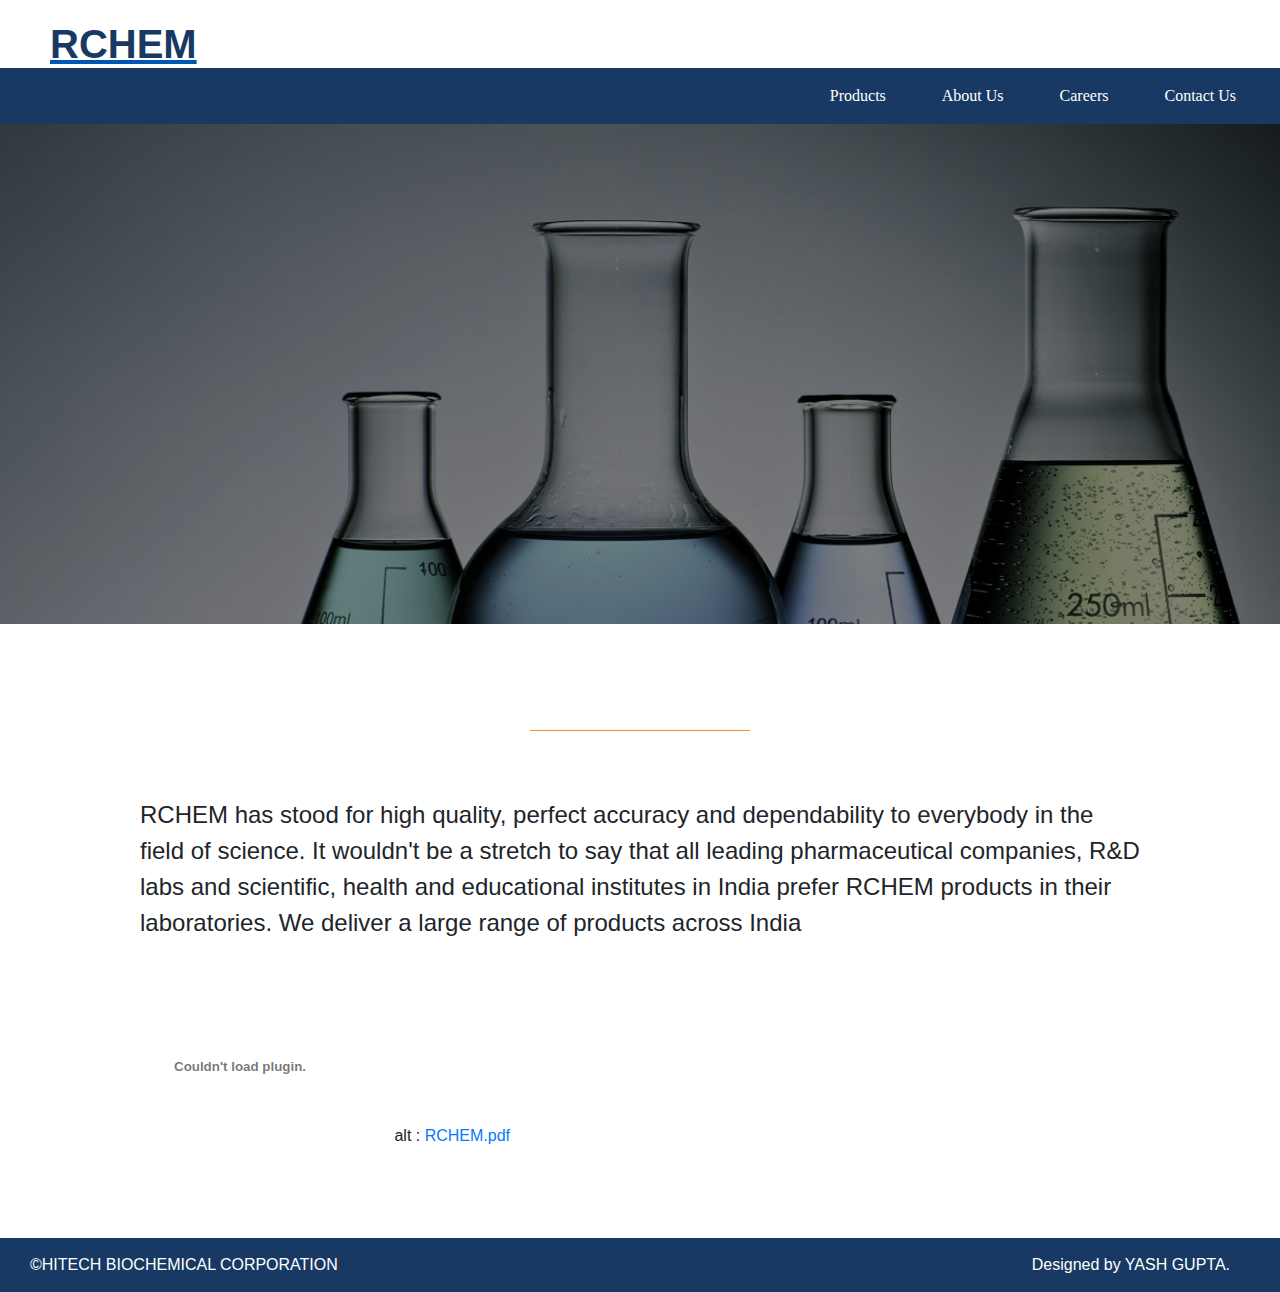
==== products.html @ 2835d763 "initial commit" ====
<!DOCTYPE html>
<html lang="en" dir="ltr">
  <head>
    <meta charset="utf-8">
    <title>RCHEM</title>
    <link rel="stylesheet" href="https://stackpath.bootstrapcdn.com/bootstrap/4.4.1/css/bootstrap.min.css" integrity="sha384-Vkoo8x4CGsO3+Hhxv8T/Q5PaXtkKtu6ug5TOeNV6gBiFeWPGFN9MuhOf23Q9Ifjh" crossorigin="anonymous">
    <link rel="stylesheet" href="styles.css">
  </head>
  <body>
    <header>
        <div class="" style=""  id="header-name">
          <a href="./index.html"><h1 class="text-primary" style="">RCHEM</h1></a>
        </div>
        <nav class="navbar navbar-expand-lg navbar-dark bg-primary">
          <a class="navbar-brand" href="." id="header-nav">RCHEM</a>
          <button class="navbar-toggler" type="button" data-toggle="collapse" data-target="#navbarTogglerDemo01" aria-controls="navbarTogglerDemo01" aria-expanded="false" aria-label="Toggle navigation">
            <span class="navbar-toggler-icon" id="icon"></span>
          </button>

          <div class="collapse navbar-collapse" id="navbarTogglerDemo01">
            <ul class="navbar-nav ml-auto">

              <li class="nav-item active">
                <a class="nav-link" href="./products.html">Products</a>
              </li>
              <li class="nav-item active">
                  <a class="nav-link" href="./index.html#about">About Us</a>
              </li>
              <li class="nav-item active">
                  <a class="nav-link" href="./index.html#careers">Careers</a>
              </li>
              <li class="nav-item active">
                  <a class="nav-link" href="./index.html#contact">Contact Us</a>
              </li>
            </ul>
          </div>
        </nav>

      </header>

      <div class="photo-div" style="background-image: url(./src/products.jpg)">
        <div class="overlay">
        </div>
      </div>

      <div class="container box" id="about" style="height:auto;">
          <!-- <h1 class=" text-primary heading">ABOUT US</h1> -->
          <hr class="underLine">
          <p class="content">RCHEM has stood for high quality, perfect accuracy and
            dependability to everybody in the field of science. It wouldn't be a stretch
             to say that all leading pharmaceutical companies, R&D labs and scientific,
             health and educational institutes in India prefer RCHEM products in their
             laboratories. We deliver a large range of products across India </p>
             <object data="./src/RCHEM.pdf#view=FitH" type="application/pdf">
               <embed src="./src/RCHEM.pdf#view=FitH" type="application/pdf" />
               alt : <a href="./src/RCHEM.pdf">RCHEM.pdf</a>
             </object>
        </div>

      <!-- <div class="container box" style="">
          <object data="./src/RCHEM.pdf#view=FitH" type="application/pdf">
            <embed src="./src/RCHEM.pdf#view=FitH" type="application/pdf" />
            alt : <a href="./src/RCHEM.pdf">RCHEM.pdf</a>
          </object>
      </div> -->
      <!-- <div class="container box" style="">
          <object data="./src/RCHEM.pdf#view=FitH" type="application/pdf">
            <embed src="./src/RCHEM.pdf#view=FitH" type="application/pdf" />
            alt : <a href="./src/RCHEM.pdf">RCHEM.pdf</a>
          </object>
      </div> -->

      <footer>
        <div style="">©HITECH BIOCHEMICAL CORPORATION</div>
        <div style="text-align:right">Designed by YASH GUPTA.</div>
      </footer>
  </body>
</html>
---- styles.css ----
@media only screen and (max-width: 990px) {
  #header-name {
    display: none;
  }
}
@media only screen and (min-width: 991px) {
  #header-nav {
    display: none;
  }
}



body {
  /* background-color: #d1d1d1; */
}

header{
  font-weight: 100;
}

footer {
  padding: 15px 30px;
  background-color: #183964;
  color: white;
}
footer div {
  display: inline-block;
  width: 49%;
}

p {
  padding: 5px;
  margin: 0;
}
input, textarea, select {
  background-color: #f5f5f5;
  border: 0;
  border-bottom: solid 1px;
  width: 40%;
  height: 45px;
  margin-right: 12px;
  margin-bottom: 10px;
}

input:hover,textarea:hover {
  border: solid 1px black;
}

input[name=Subject] {
  width: 83%;
}

input[type=submit] {
  background-color: black;
  color: white;
  width: 83%;
  height: 45px;
  margin-top: 10px;
}

input[type=submit]:hover {
  opacity: 0.6;
}

textarea {
  height: 100px;
  width: 83%;
  resize: none;
}

.box {
  height: 600px;
  margin-left: 0;
  margin-right: 0;
  max-width: 100%;
  width: 100%;
  padding: 90px;
}


.overlay {
  background-color: rgba(0, 0, 0, 0.5);
  top: 0;
  left: 0;
  width: 100%;
  height: 100%;
  position: relative;
  z-index: 1;
}

.butn {
  border: solid 1px black;
  border-radius: 0;
  color: black;
  font-size: 1rem;
  position: relative;
  top:50%;
  /* width: 10%;
  margin: 0 45%; */
  /* padding: 1rem 20px; */

}

.butn:hover {
  background-color: black;
  color: white;
  text-decoration: none;
}

.innerContainer {
  background-color: #f5f5f5;
  width: 100%;
  height: 100%;
}

.con-box {
  position: relative;
  top: 0;
  display: inline-block;
  width: 49%;
  height: 100%;
  text-align: center;
  padding: 50px;
}

#main-heading {
  position: relative;
  font-size: 4.5rem;
  text-align: center;
  margin: 0 15%;
  padding-bottom: 80px;
}
.bg-black {
  background-color: black;
}
.text-black {
  color: black;
}
.bg-primary {
  background-color: #183964 !important;
}
.text-primary {
  color: #183964 !important;
}
#header-name h1 {
  padding-left:50px;
  padding-top: 20px;
  margin:0;
  font-weight: bold;
}
.content {
  font-size: 1.5rem;
  padding: 50px;
}
.heading {
  text-align: center;
}
.underLine {
  width: 20%;
  color: #f59123;
  border-color: #f59123;
}
.photo-div {
  margin: 0;
background-size: 100%;
-webkit-background-size: cover;
-moz-background-size: cover;
-o-background-size: cover;
background-size: cover;
background-position: center;
background-repeat: no-repeat;
background-attachment: fixed;
width:100%;
height:500px;
display:block;
}

.overlay {
  background-color: rgba(0, 0, 0, 0.5);
  top: 0;
  left: 0;
  width: 100%;
  height: 100%;
  position: relative;
  z-index: 1;
}
#careers input, #careers select {
  width: 83%;
}
#careers ul {
  text-align: left;
  padding-left: 20%;
}

input[type=file] {
  border: 0;
  margin: 0;
  height: auto;
}
form p {
  margin-left: 8%;
}
object {
  width: 100%;
  height: 1700px;
}
.navbar li {
  text-align: center;
  padding: 0 20px;
  font-family: 'Merriweather', serif;
}
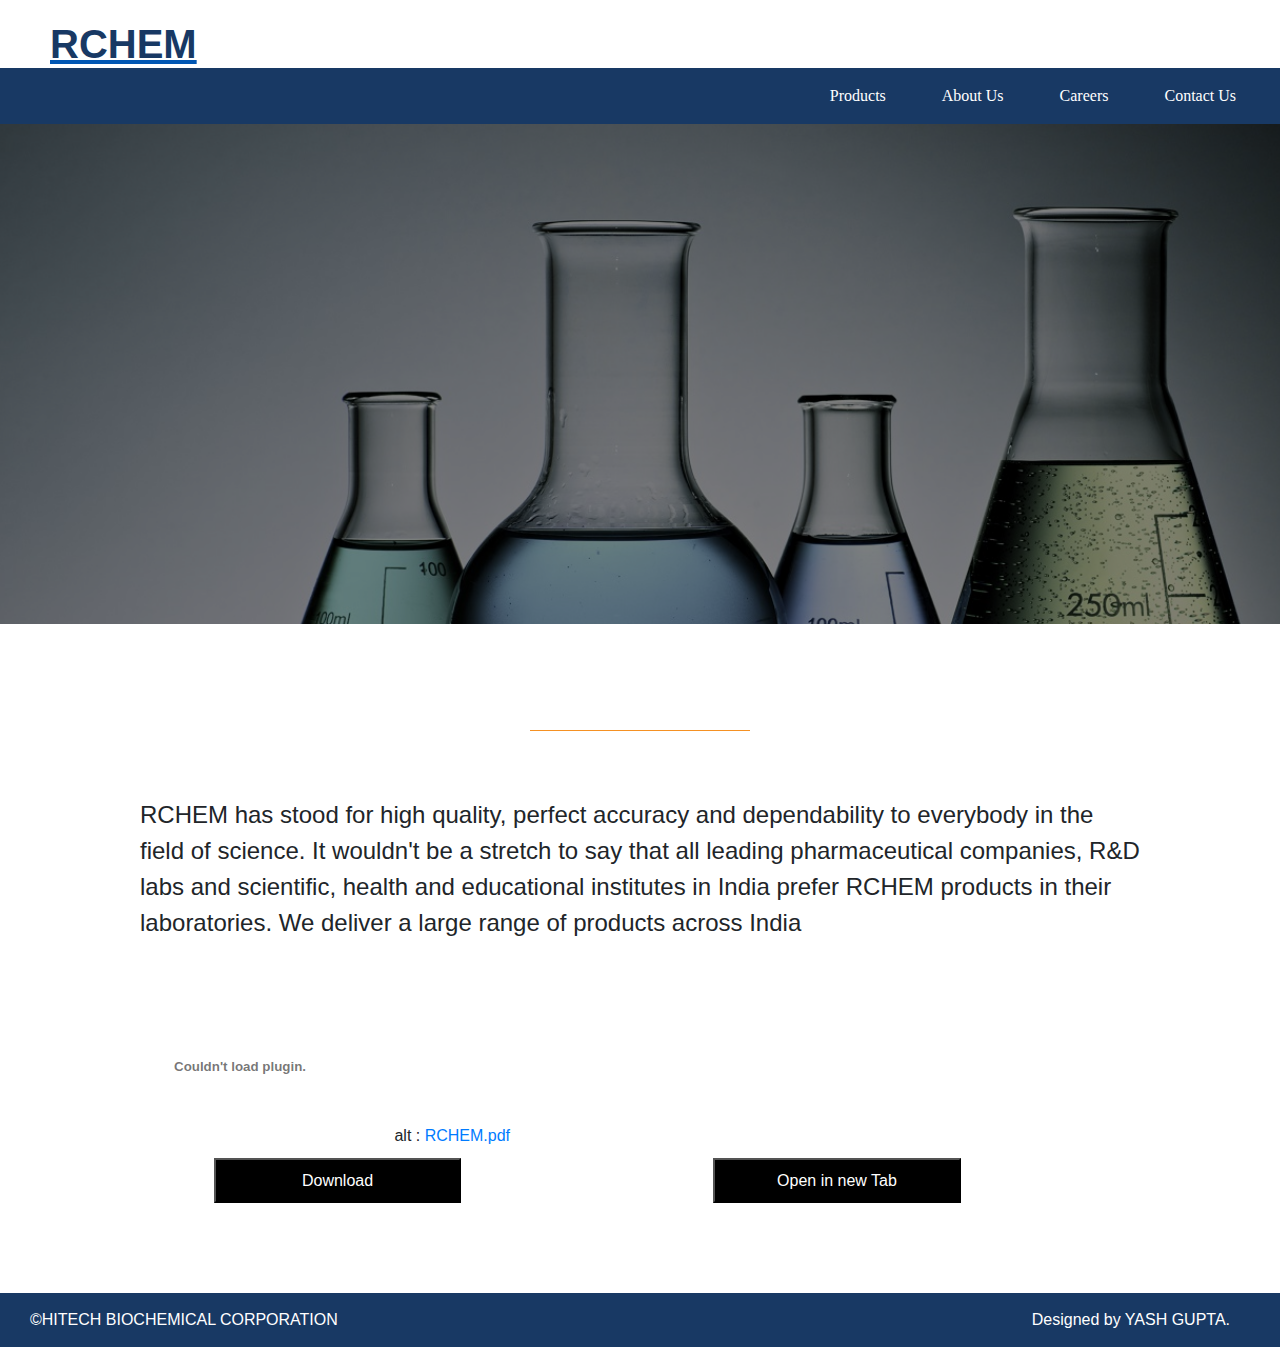
==== commit e5eb8cc2: "add butn" ====
--- a/products.html
+++ b/products.html
@@ -43,7 +43,7 @@
         </div>
       </div>
 
-      <div class="container box" id="about" style="height:auto;">
+      <div class="container box" id="products" style="height:auto;">
           <!-- <h1 class=" text-primary heading">ABOUT US</h1> -->
           <hr class="underLine">
           <p class="content">RCHEM has stood for high quality, perfect accuracy and
@@ -55,21 +55,22 @@
                <embed src="./src/RCHEM.pdf#view=FitH" type="application/pdf" />
                alt : <a href="./src/RCHEM.pdf">RCHEM.pdf</a>
              </object>
+             <div class="">
+                <div class="product-button">
+                  <a download href="./src/RCHEM.pdf">
+                    <button type="button" name="button">Download</button>
+                  </a>
+                </div>
+                <div class="product-button">
+                 <a href="./src/RCHEM.pdf" target="_blank">
+                   <button type="button" name="button">Open in new Tab</button>
+                 </a>
+               </div>
+             </div>
+
         </div>
 
-      <!-- <div class="container box" style="">
-          <object data="./src/RCHEM.pdf#view=FitH" type="application/pdf">
-            <embed src="./src/RCHEM.pdf#view=FitH" type="application/pdf" />
-            alt : <a href="./src/RCHEM.pdf">RCHEM.pdf</a>
-          </object>
-      </div> -->
-      <!-- <div class="container box" style="">
-          <object data="./src/RCHEM.pdf#view=FitH" type="application/pdf">
-            <embed src="./src/RCHEM.pdf#view=FitH" type="application/pdf" />
-            alt : <a href="./src/RCHEM.pdf">RCHEM.pdf</a>
-          </object>
-      </div> -->
-
+  
       <footer>
         <div style="">©HITECH BIOCHEMICAL CORPORATION</div>
         <div style="text-align:right">Designed by YASH GUPTA.</div>
--- a/styles.css
+++ b/styles.css
@@ -210,3 +210,20 @@
   padding: 0 20px;
   font-family: 'Merriweather', serif;
 }
+.product-button {
+  display: inline-block;
+  width: 45%;
+  align-items: center;
+}
+#products button {
+  background-color: black;
+  color: white;
+  width: 50%;
+  height: 45px;
+  margin-top: 10px;
+  margin-left: 25%;
+}
+
+#products button:hover {
+  opacity: 0.6;
+}
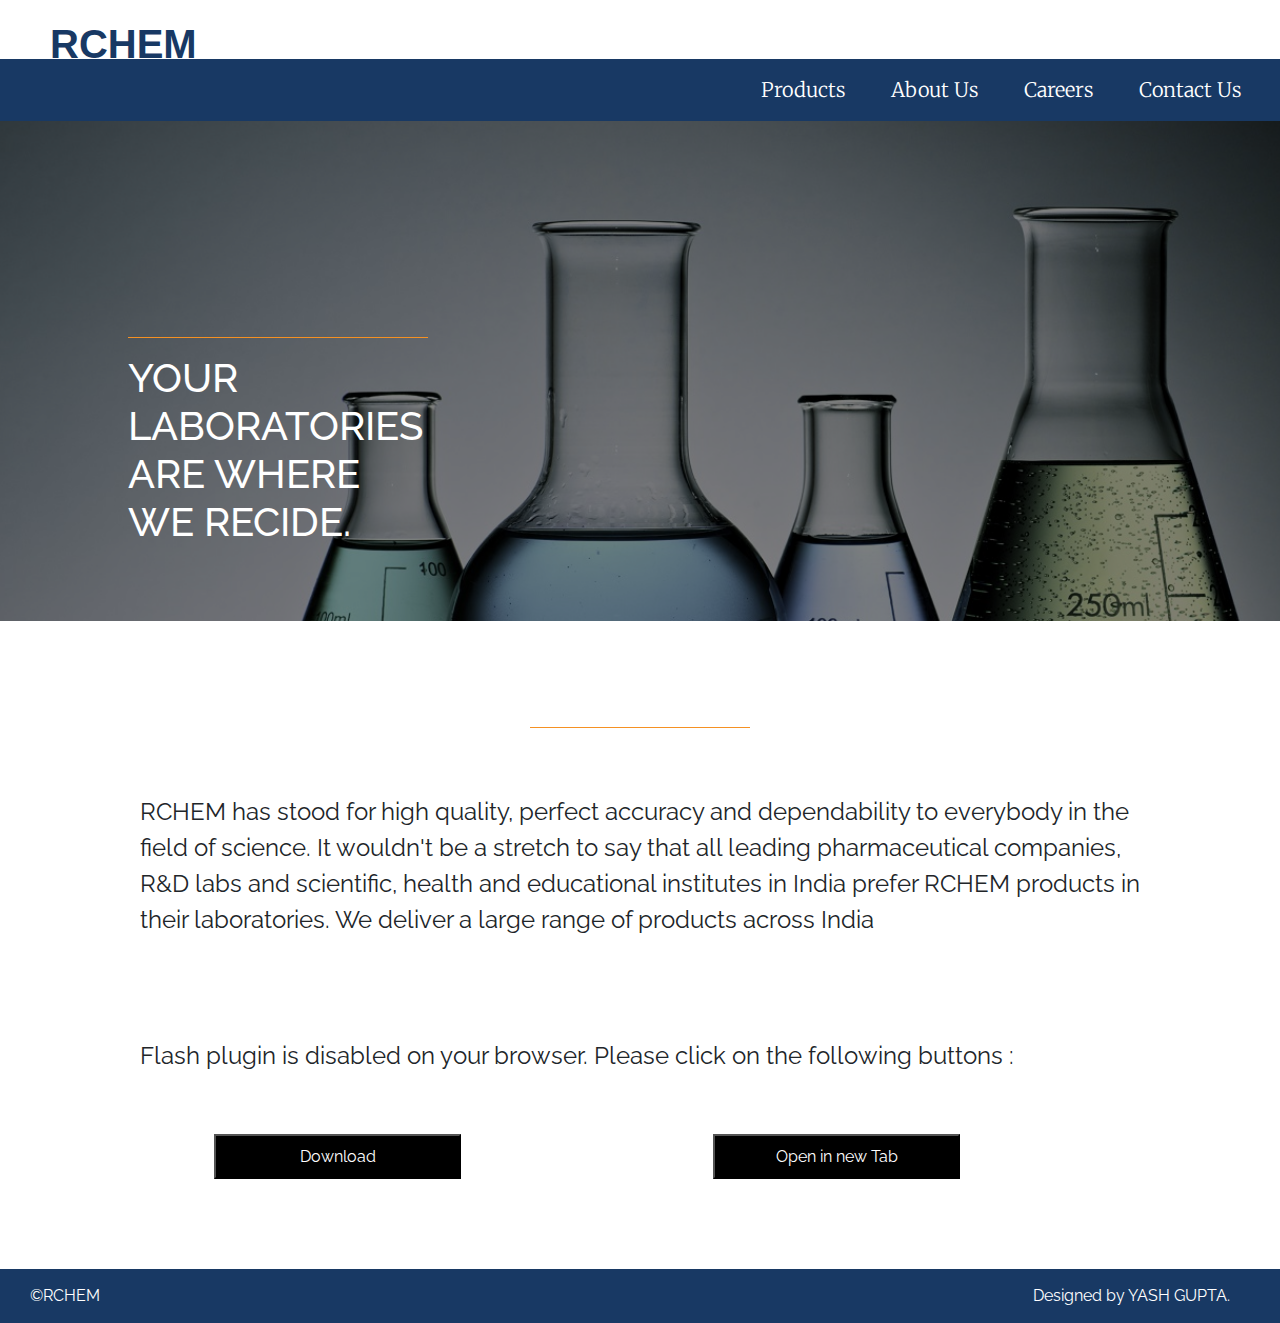
==== commit 999526d6: "mobile friendly" ====
--- a/products.html
+++ b/products.html
@@ -5,6 +5,8 @@
     <title>RCHEM</title>
     <link rel="stylesheet" href="https://stackpath.bootstrapcdn.com/bootstrap/4.4.1/css/bootstrap.min.css" integrity="sha384-Vkoo8x4CGsO3+Hhxv8T/Q5PaXtkKtu6ug5TOeNV6gBiFeWPGFN9MuhOf23Q9Ifjh" crossorigin="anonymous">
     <link rel="stylesheet" href="styles.css">
+    <link href="https://fonts.googleapis.com/css2?family=Raleway:ital,wght@0,300;1,500&display=swap" rel="stylesheet">
+    <link href="https://fonts.googleapis.com/css2?family=Merriweather&display=swap" rel="stylesheet">
   </head>
   <body>
     <header>
@@ -40,6 +42,11 @@
 
       <div class="photo-div" style="background-image: url(./src/products.jpg)">
         <div class="overlay">
+          <div class="new-head">
+            <hr class="underLine">
+            <h1 class="">YOUR LABORATORIES ARE WHERE WE RECIDE.</h1>
+          </div>
+
         </div>
       </div>
 
@@ -52,8 +59,8 @@
              health and educational institutes in India prefer RCHEM products in their
              laboratories. We deliver a large range of products across India </p>
              <object data="./src/RCHEM.pdf#view=FitH" type="application/pdf">
-               <embed src="./src/RCHEM.pdf#view=FitH" type="application/pdf" />
-               alt : <a href="./src/RCHEM.pdf">RCHEM.pdf</a>
+               <!-- <embed src="./src/RCHEM.pdf#view=FitH" type="application/pdf" /> -->
+              <p class="content">Flash plugin is disabled on your browser. Please click on the following buttons :</p> 
              </object>
              <div class="">
                 <div class="product-button">
@@ -70,10 +77,13 @@
 
         </div>
 
-  
+
       <footer>
-        <div style="">©HITECH BIOCHEMICAL CORPORATION</div>
+        <div style="">©RCHEM</div>
         <div style="text-align:right">Designed by YASH GUPTA.</div>
       </footer>
+      <script src="https://code.jquery.com/jquery-3.4.1.slim.min.js" integrity="sha384-J6qa4849blE2+poT4WnyKhv5vZF5SrPo0iEjwBvKU7imGFAV0wwj1yYfoRSJoZ+n" crossorigin="anonymous"></script>
+      <script src="https://stackpath.bootstrapcdn.com/bootstrap/4.4.1/js/bootstrap.min.js" integrity="sha384-wfSDF2E50Y2D1uUdj0O3uMBJnjuUD4Ih7YwaYd1iqfktj0Uod8GCExl3Og8ifwB6" crossorigin="anonymous"></script>
+
   </body>
 </html>
--- a/styles.css
+++ b/styles.css
@@ -2,19 +2,40 @@
   #header-name {
     display: none;
   }
+  #header-nav {
+    font-size: 250%;
+    padding-left: 20px;
+  }
+  #icon {
+    height: 50px;
+    width: 50px;
+  }
+  .navbar li {
+    font-size: 26px;
+  }
+  #main-heading {
+    font-size: 3.5rem;
+  }
 }
 @media only screen and (min-width: 991px) {
   #header-nav {
     display: none;
   }
+  .navbar li {
+    text-align: center;
+    font-size: 20px;
+  }
+  #main-heading {
+    font-size: 4.5rem;
+  }
+
 }
 
 
 
 body {
-  /* background-color: #d1d1d1; */
-}
-
+  font-family: 'Raleway', sans-serif;
+}
 header{
   font-weight: 100;
 }
@@ -126,7 +147,6 @@
 
 #main-heading {
   position: relative;
-  font-size: 4.5rem;
   text-align: center;
   margin: 0 15%;
   padding-bottom: 80px;
@@ -148,6 +168,8 @@
   padding-top: 20px;
   margin:0;
   font-weight: bold;
+  height: 59px;
+  font-family: sans-serif;
 }
 .content {
   font-size: 1.5rem;
@@ -155,7 +177,8 @@
 }
 .heading {
   text-align: center;
-}
+  font-family: 'Verlag-Bold';
+  }
 .underLine {
   width: 20%;
   color: #f59123;
@@ -206,8 +229,7 @@
   height: 1700px;
 }
 .navbar li {
-  text-align: center;
-  padding: 0 20px;
+  padding: 0 15px;
   font-family: 'Merriweather', serif;
 }
 .product-button {
@@ -227,3 +249,13 @@
 #products button:hover {
   opacity: 0.6;
 }
+.new-head {
+  position: relative;
+color: white;
+padding-top: 200px;
+margin-left: 10%;
+width: 300px;
+}
+.new-head .underLine {
+  width: 100%;
+}
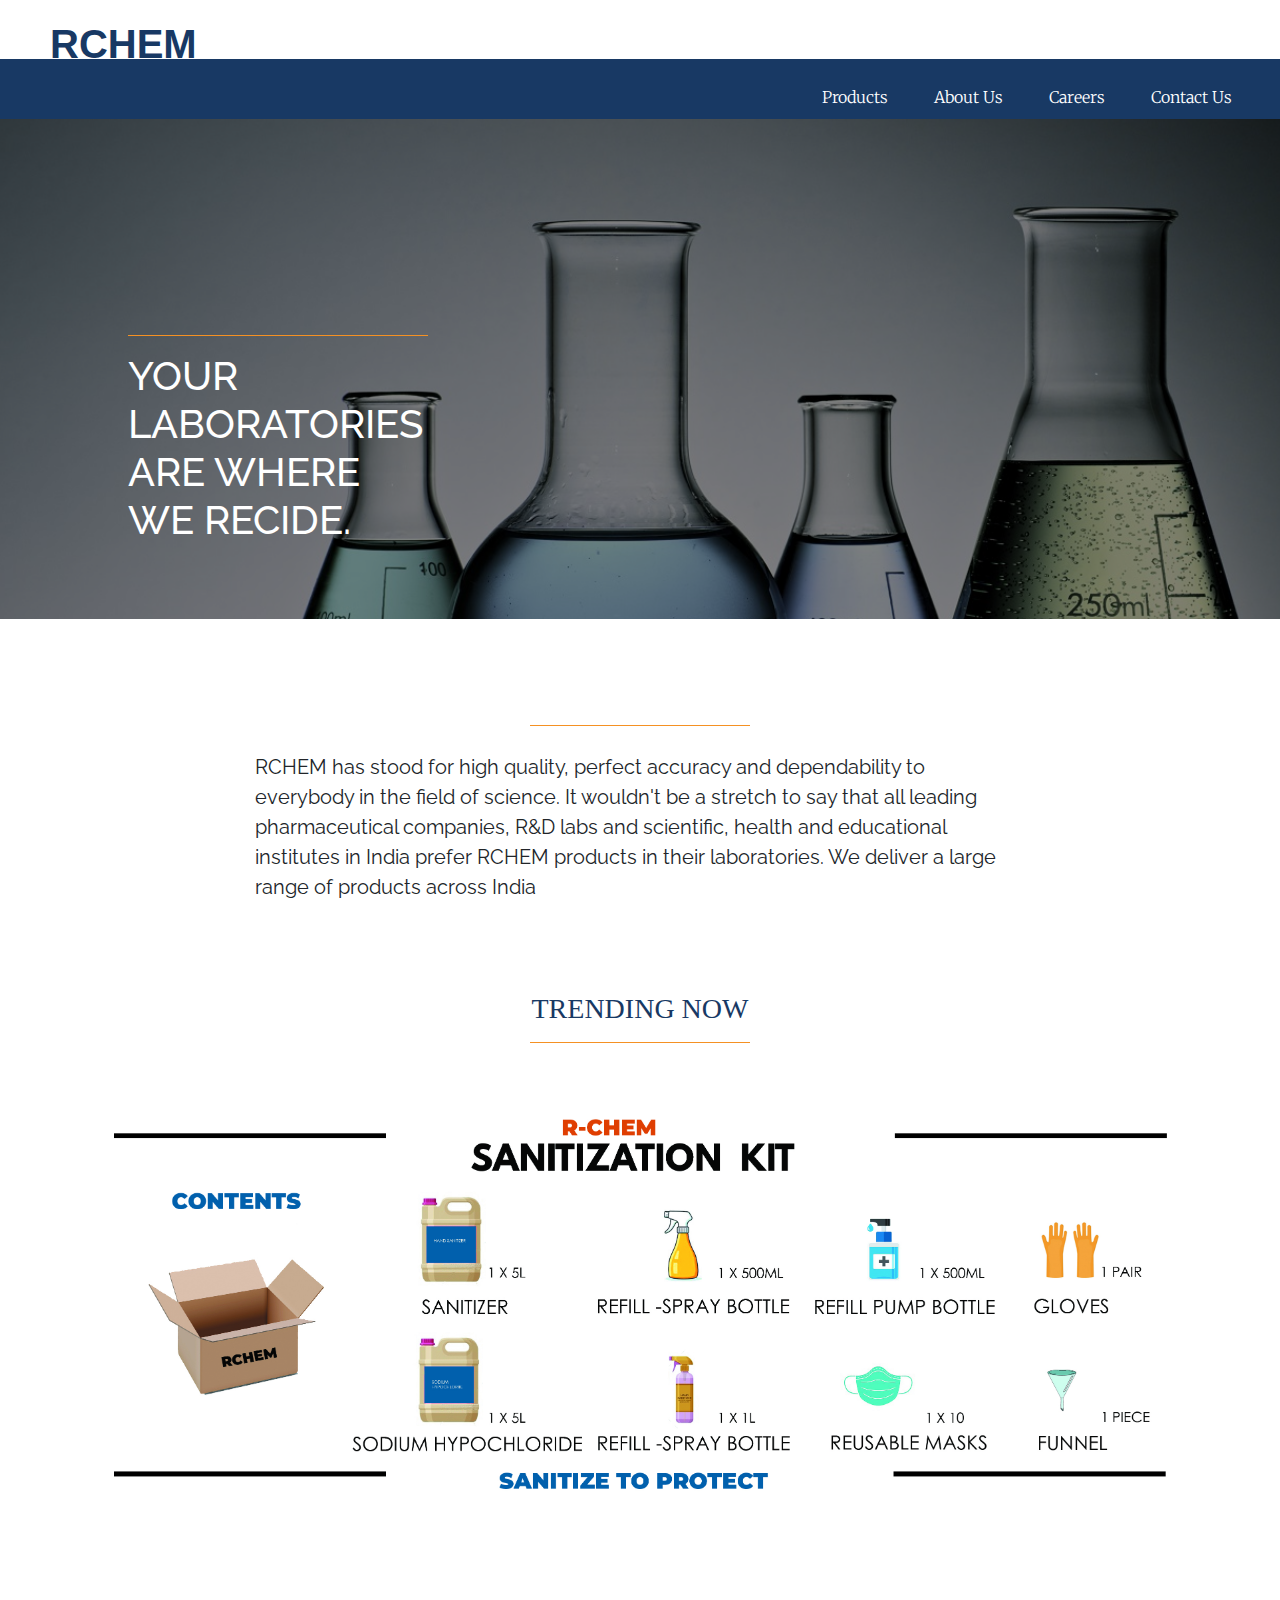
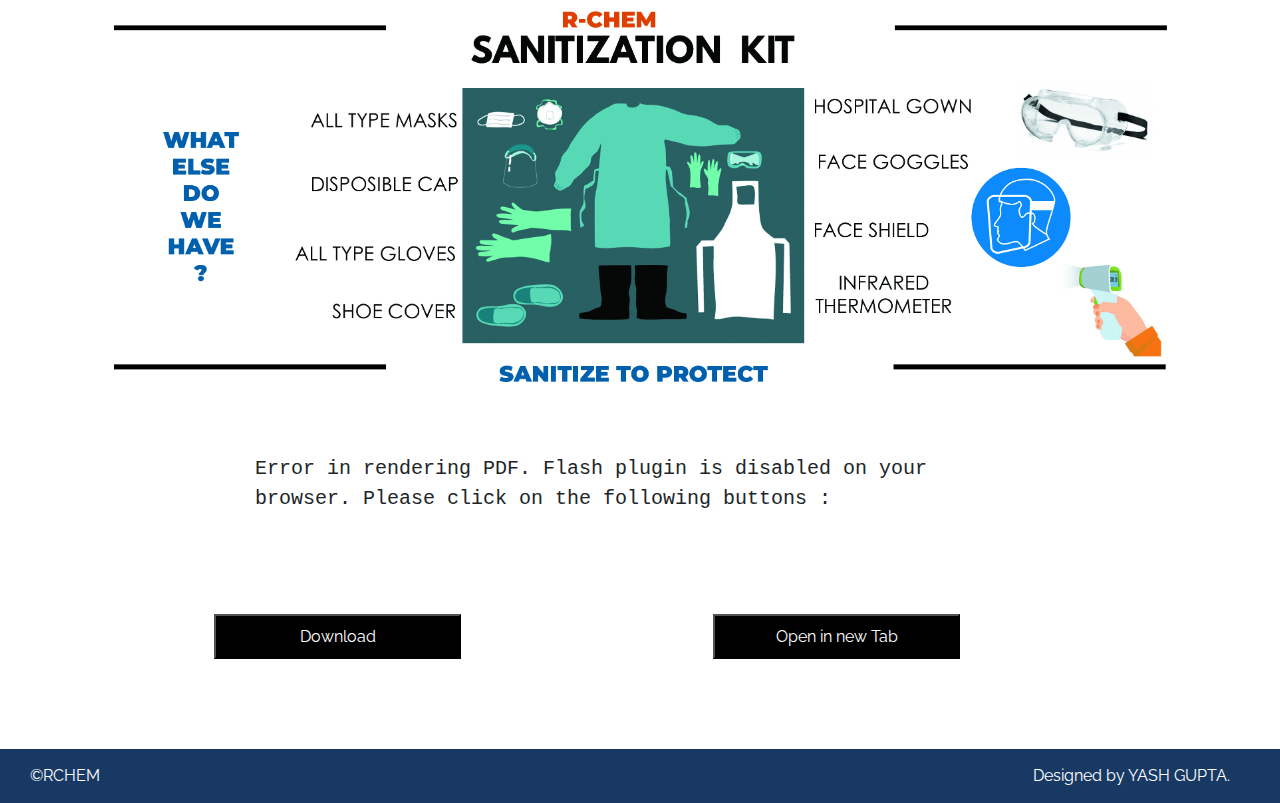
==== commit bae13a72: "Add files via upload" ====
--- a/products.html
+++ b/products.html
@@ -1,89 +1,92 @@
-<!DOCTYPE html>
-<html lang="en" dir="ltr">
-  <head>
-    <meta charset="utf-8">
-    <title>RCHEM</title>
-    <link rel="stylesheet" href="https://stackpath.bootstrapcdn.com/bootstrap/4.4.1/css/bootstrap.min.css" integrity="sha384-Vkoo8x4CGsO3+Hhxv8T/Q5PaXtkKtu6ug5TOeNV6gBiFeWPGFN9MuhOf23Q9Ifjh" crossorigin="anonymous">
-    <link rel="stylesheet" href="styles.css">
-    <link href="https://fonts.googleapis.com/css2?family=Raleway:ital,wght@0,300;1,500&display=swap" rel="stylesheet">
-    <link href="https://fonts.googleapis.com/css2?family=Merriweather&display=swap" rel="stylesheet">
-  </head>
-  <body>
-    <header>
-        <div class="" style=""  id="header-name">
-          <a href="./index.html"><h1 class="text-primary" style="">RCHEM</h1></a>
-        </div>
-        <nav class="navbar navbar-expand-lg navbar-dark bg-primary">
-          <a class="navbar-brand" href="." id="header-nav">RCHEM</a>
-          <button class="navbar-toggler" type="button" data-toggle="collapse" data-target="#navbarTogglerDemo01" aria-controls="navbarTogglerDemo01" aria-expanded="false" aria-label="Toggle navigation">
-            <span class="navbar-toggler-icon" id="icon"></span>
-          </button>
-
-          <div class="collapse navbar-collapse" id="navbarTogglerDemo01">
-            <ul class="navbar-nav ml-auto">
-
-              <li class="nav-item active">
-                <a class="nav-link" href="./products.html">Products</a>
-              </li>
-              <li class="nav-item active">
-                  <a class="nav-link" href="./index.html#about">About Us</a>
-              </li>
-              <li class="nav-item active">
-                  <a class="nav-link" href="./index.html#careers">Careers</a>
-              </li>
-              <li class="nav-item active">
-                  <a class="nav-link" href="./index.html#contact">Contact Us</a>
-              </li>
-            </ul>
-          </div>
-        </nav>
-
-      </header>
-
-      <div class="photo-div" style="background-image: url(./src/products.jpg)">
-        <div class="overlay">
-          <div class="new-head">
-            <hr class="underLine">
-            <h1 class="">YOUR LABORATORIES ARE WHERE WE RECIDE.</h1>
-          </div>
-
-        </div>
-      </div>
-
-      <div class="container box" id="products" style="height:auto;">
-          <!-- <h1 class=" text-primary heading">ABOUT US</h1> -->
-          <hr class="underLine">
-          <p class="content">RCHEM has stood for high quality, perfect accuracy and
-            dependability to everybody in the field of science. It wouldn't be a stretch
-             to say that all leading pharmaceutical companies, R&D labs and scientific,
-             health and educational institutes in India prefer RCHEM products in their
-             laboratories. We deliver a large range of products across India </p>
-             <object data="./src/RCHEM.pdf#view=FitH" type="application/pdf">
-               <!-- <embed src="./src/RCHEM.pdf#view=FitH" type="application/pdf" /> -->
-              <p class="content">Flash plugin is disabled on your browser. Please click on the following buttons :</p> 
-             </object>
-             <div class="">
-                <div class="product-button">
-                  <a download href="./src/RCHEM.pdf">
-                    <button type="button" name="button">Download</button>
-                  </a>
-                </div>
-                <div class="product-button">
-                 <a href="./src/RCHEM.pdf" target="_blank">
-                   <button type="button" name="button">Open in new Tab</button>
-                 </a>
-               </div>
-             </div>
-
-        </div>
-
-
-      <footer>
-        <div style="">©RCHEM</div>
-        <div style="text-align:right">Designed by YASH GUPTA.</div>
-      </footer>
-      <script src="https://code.jquery.com/jquery-3.4.1.slim.min.js" integrity="sha384-J6qa4849blE2+poT4WnyKhv5vZF5SrPo0iEjwBvKU7imGFAV0wwj1yYfoRSJoZ+n" crossorigin="anonymous"></script>
-      <script src="https://stackpath.bootstrapcdn.com/bootstrap/4.4.1/js/bootstrap.min.js" integrity="sha384-wfSDF2E50Y2D1uUdj0O3uMBJnjuUD4Ih7YwaYd1iqfktj0Uod8GCExl3Og8ifwB6" crossorigin="anonymous"></script>
-
-  </body>
-</html>
+<!DOCTYPE html>
+<html lang="en" dir="ltr">
+  <head>
+    <meta charset="utf-8">
+    <title>RCHEM</title>
+    <link rel="stylesheet" href="https://stackpath.bootstrapcdn.com/bootstrap/4.4.1/css/bootstrap.min.css" integrity="sha384-Vkoo8x4CGsO3+Hhxv8T/Q5PaXtkKtu6ug5TOeNV6gBiFeWPGFN9MuhOf23Q9Ifjh" crossorigin="anonymous">
+    <link rel="stylesheet" href="styles.css">
+    <link href="https://fonts.googleapis.com/css2?family=Raleway:ital,wght@0,300;1,500&display=swap" rel="stylesheet">
+    <link href="https://fonts.googleapis.com/css2?family=Merriweather&display=swap" rel="stylesheet">
+    <link rel="icon" href="favicon.ico" type="image/x-icon">
+    <link rel="shortcut icon" href="favicon.ico" type="image/x-icon">
+  </head>
+  <body>
+    <header>
+        <div class="" style=""  id="header-name">
+          <a href="./index.html"><h1 class="text-primary" style="">RCHEM</h1></a>
+        </div>
+        <nav class="navbar navbar-expand-lg navbar-dark bg-primary">
+          <a class="navbar-brand" href="." id="header-nav">RCHEM</a>
+          <button class="navbar-toggler" type="button" data-toggle="collapse" data-target="#navbarTogglerDemo01" aria-controls="navbarTogglerDemo01" aria-expanded="false" aria-label="Toggle navigation">
+            <span class="navbar-toggler-icon" id="icon"></span>
+          </button>
+          <div class="collapse navbar-collapse" id="navbarTogglerDemo01">
+            <ul class="navbar-nav ml-auto">
+              <li class="nav-item active">
+                <a class="nav-link" href="./products.html">Products</a>
+              </li>
+              <li class="nav-item active">
+                  <a class="nav-link" href="./index.html#about">About Us</a>
+              </li>
+              <li class="nav-item active">
+                  <a class="nav-link" href="./index.html#careers">Careers</a>
+              </li>
+              <li class="nav-item active">
+                  <a class="nav-link" href="./index.html#contact">Contact Us</a>
+              </li>
+            </ul>
+          </div>
+        </nav>
+      </header>
+
+      <div class="photo-div" style="background-image: url(./src/products.jpg)">
+        <div class="overlay">
+          <div class="new-head">
+            <hr class="underLine">
+            <h1 class="">YOUR LABORATORIES ARE WHERE WE RECIDE.</h1>
+          </div>
+        </div>
+      </div>
+
+
+
+      <div class="container box" id="products" style="height:auto;">
+          <hr class="underLine">
+          <p class="content">RCHEM has stood for high quality, perfect accuracy and
+            dependability to everybody in the field of science. It wouldn't be a stretch
+             to say that all leading pharmaceutical companies, R&D labs and scientific,
+             health and educational institutes in India prefer RCHEM products in their
+             laboratories. We deliver a large range of products across India </p>
+             <h3 class="heading text-primary" >TRENDING  NOW</h3>
+             <hr class="underLine">
+             <div>
+               <img class="image" src="./src/sanitizer.jpg" alt="Sanitization Kit">
+             </div>
+             <div>
+               <img class="image" src="./src/sanitizer2.jpg" alt="Sanitization Kit">
+             </div>
+             <object data="./src/RCHEM.pdf#view=FitH" type="application/pdf">
+              <p class="content" style="font-family:monospace;">Error in rendering PDF. Flash plugin is disabled on your browser. Please click on the following buttons :</p>
+             </object>
+             <div class="">
+                <div class="product-button">
+                  <a download href="./src/RCHEM.pdf">
+                    <button type="button" name="button">Download</button>
+                  </a>
+                </div>
+                <div class="product-button">
+                 <a href="./src/RCHEM.pdf" target="_blank">
+                   <button type="button" name="button">Open in new Tab</button>
+                 </a>
+               </div>
+             </div>
+        </div>
+      <footer>
+        <div style="">©RCHEM</div>
+        <div style="text-align:right">Designed by YASH GUPTA.</div>
+      </footer>
+      <script src="https://code.jquery.com/jquery-3.4.1.slim.min.js" integrity="sha384-J6qa4849blE2+poT4WnyKhv5vZF5SrPo0iEjwBvKU7imGFAV0wwj1yYfoRSJoZ+n" crossorigin="anonymous"></script>
+      <script src="https://stackpath.bootstrapcdn.com/bootstrap/4.4.1/js/bootstrap.min.js" integrity="sha384-wfSDF2E50Y2D1uUdj0O3uMBJnjuUD4Ih7YwaYd1iqfktj0Uod8GCExl3Og8ifwB6" crossorigin="anonymous"></script>
+
+  </body>
+</html>
--- a/styles.css
+++ b/styles.css
@@ -1,261 +1,252 @@
-@media only screen and (max-width: 990px) {
-  #header-name {
-    display: none;
-  }
-  #header-nav {
-    font-size: 250%;
-    padding-left: 20px;
-  }
-  #icon {
-    height: 50px;
-    width: 50px;
-  }
-  .navbar li {
-    font-size: 26px;
-  }
-  #main-heading {
-    font-size: 3.5rem;
-  }
-}
-@media only screen and (min-width: 991px) {
-  #header-nav {
-    display: none;
-  }
-  .navbar li {
-    text-align: center;
-    font-size: 20px;
-  }
-  #main-heading {
-    font-size: 4.5rem;
-  }
-
-}
-
-
-
-body {
-  font-family: 'Raleway', sans-serif;
-}
-header{
-  font-weight: 100;
-}
-
-footer {
-  padding: 15px 30px;
-  background-color: #183964;
-  color: white;
-}
-footer div {
-  display: inline-block;
-  width: 49%;
-}
-
-p {
-  padding: 5px;
-  margin: 0;
-}
-input, textarea, select {
-  background-color: #f5f5f5;
-  border: 0;
-  border-bottom: solid 1px;
-  width: 40%;
-  height: 45px;
-  margin-right: 12px;
-  margin-bottom: 10px;
-}
-
-input:hover,textarea:hover {
-  border: solid 1px black;
-}
-
-input[name=Subject] {
-  width: 83%;
-}
-
-input[type=submit] {
-  background-color: black;
-  color: white;
-  width: 83%;
-  height: 45px;
-  margin-top: 10px;
-}
-
-input[type=submit]:hover {
-  opacity: 0.6;
-}
-
-textarea {
-  height: 100px;
-  width: 83%;
-  resize: none;
-}
-
-.box {
-  height: 600px;
-  margin-left: 0;
-  margin-right: 0;
-  max-width: 100%;
-  width: 100%;
-  padding: 90px;
-}
-
-
-.overlay {
-  background-color: rgba(0, 0, 0, 0.5);
-  top: 0;
-  left: 0;
-  width: 100%;
-  height: 100%;
-  position: relative;
-  z-index: 1;
-}
-
-.butn {
-  border: solid 1px black;
-  border-radius: 0;
-  color: black;
-  font-size: 1rem;
-  position: relative;
-  top:50%;
-  /* width: 10%;
-  margin: 0 45%; */
-  /* padding: 1rem 20px; */
-
-}
-
-.butn:hover {
-  background-color: black;
-  color: white;
-  text-decoration: none;
-}
-
-.innerContainer {
-  background-color: #f5f5f5;
-  width: 100%;
-  height: 100%;
-}
-
-.con-box {
-  position: relative;
-  top: 0;
-  display: inline-block;
-  width: 49%;
-  height: 100%;
-  text-align: center;
-  padding: 50px;
-}
-
-#main-heading {
-  position: relative;
-  text-align: center;
-  margin: 0 15%;
-  padding-bottom: 80px;
-}
-.bg-black {
-  background-color: black;
-}
-.text-black {
-  color: black;
-}
-.bg-primary {
-  background-color: #183964 !important;
-}
-.text-primary {
-  color: #183964 !important;
-}
-#header-name h1 {
-  padding-left:50px;
-  padding-top: 20px;
-  margin:0;
-  font-weight: bold;
-  height: 59px;
-  font-family: sans-serif;
-}
-.content {
-  font-size: 1.5rem;
-  padding: 50px;
-}
-.heading {
-  text-align: center;
-  font-family: 'Verlag-Bold';
-  }
-.underLine {
-  width: 20%;
-  color: #f59123;
-  border-color: #f59123;
-}
-.photo-div {
-  margin: 0;
-background-size: 100%;
--webkit-background-size: cover;
--moz-background-size: cover;
--o-background-size: cover;
-background-size: cover;
-background-position: center;
-background-repeat: no-repeat;
-background-attachment: fixed;
-width:100%;
-height:500px;
-display:block;
-}
-
-.overlay {
-  background-color: rgba(0, 0, 0, 0.5);
-  top: 0;
-  left: 0;
-  width: 100%;
-  height: 100%;
-  position: relative;
-  z-index: 1;
-}
-#careers input, #careers select {
-  width: 83%;
-}
-#careers ul {
-  text-align: left;
-  padding-left: 20%;
-}
-
-input[type=file] {
-  border: 0;
-  margin: 0;
-  height: auto;
-}
-form p {
-  margin-left: 8%;
-}
-object {
-  width: 100%;
-  height: 1700px;
-}
-.navbar li {
-  padding: 0 15px;
-  font-family: 'Merriweather', serif;
-}
-.product-button {
-  display: inline-block;
-  width: 45%;
-  align-items: center;
-}
-#products button {
-  background-color: black;
-  color: white;
-  width: 50%;
-  height: 45px;
-  margin-top: 10px;
-  margin-left: 25%;
-}
-
-#products button:hover {
-  opacity: 0.6;
-}
-.new-head {
-  position: relative;
-color: white;
-padding-top: 200px;
-margin-left: 10%;
-width: 300px;
-}
-.new-head .underLine {
-  width: 100%;
-}
+@media only screen and (max-width: 990px) {
+  #header-name {
+    display: none;
+  }
+  #header-nav {
+    font-size: 250%;
+    padding-left: 20px;
+  }
+  #icon {
+    height: 50px;
+    width: 50px;
+  }
+  .navbar li {
+    font-size: 26px;
+  }
+  #main-heading {
+    font-size: 3.5rem;
+  }
+  .content {
+    font-size: 150% !important;
+    padding: 10px 10% !important;
+  }
+}
+@media only screen and (min-width: 991px) {
+  #header-nav {
+    display: none;
+  }
+
+  .navbar li {
+    text-align: center;
+    padding: 0 20px;
+    font-family: 'Merriweather', serif;
+  }
+  .navbar {
+    padding: 15px 25px 0 0;
+    height: 60px;
+    text-align: center;
+  }
+  #main-heading {
+    font-size: 4.5rem;
+  }
+}
+
+
+
+body {
+  font-family: 'Raleway', sans-serif;
+}
+header{
+  font-weight: 100;
+}
+
+footer {
+  padding: 15px 30px;
+  background-color: #183964;
+  color: white;
+}
+footer div {
+  display: inline-block;
+  width: 49%;
+}
+
+p {
+  padding: 5px;
+  margin: 0;
+}
+input, textarea, select {
+  background-color: #f5f5f5;
+  border: 0;
+  border-bottom: solid 1px;
+  width: 40%;
+  height: 45px;
+  margin-right: 12px;
+  margin-bottom: 10px;
+}
+
+input:hover,textarea:hover {
+  border: solid 1px black;
+}
+
+input[name=Subject] {
+  width: 83%;
+}
+
+form button {
+  background-color: black;
+  color: white;
+  width: 83%;
+  height: 45px;
+  margin-top: 10px;
+}
+
+input[type=submit]:hover {
+  opacity: 0.6;
+}
+
+textarea {
+  height: 100px;
+  width: 83%;
+  resize: none;
+}
+
+.box {
+  height: 600px;
+  margin-left: 0;
+  margin-right: 0;
+  max-width: 100%;
+  width: 100%;
+  padding: 90px;
+}
+
+.innerContainer {
+  background-color: #f5f5f5;
+  width: 100%;
+  height: 100%;
+}
+
+.con-box {
+  position: relative;
+  top: 0;
+  display: inline-block;
+  width: 49%;
+  height: 100%;
+  text-align: center;
+  padding: 50px;
+}
+
+.bg-black {
+  background-color: black;
+}
+.text-black {
+  color: black;
+}
+.bg-primary {
+  background-color: #183964 !important;
+}
+.text-primary {
+  color: #183964 !important;
+}
+#header-name h1 {
+  padding-left:50px;
+  padding-top: 20px;
+  margin:0;
+  font-weight: bold;
+  height: 59px;
+  font-family: sans-serif;
+}
+
+.content {
+  margin: 0;
+  padding: 10px 15%;
+  font-size: 20px;
+}
+.heading {
+  text-align: center;
+  font-family: 'Verlag-Bold';
+  }
+.underLine {
+  width: 20%;
+  color: #f59123;
+  border-color: #f59123;
+}
+.photo-div {
+  margin: 0;
+background-size: 100%;
+-webkit-background-size: cover;
+-moz-background-size: cover;
+-o-background-size: cover;
+background-size: cover;
+background-position: center;
+background-repeat: no-repeat;
+background-attachment: fixed;
+width:100%;
+height:500px;
+display:block;
+}
+
+.overlay {
+  background-color: rgba(0, 0, 0, 0.5);
+  top: 0;
+  left: 0;
+  width: 100%;
+  height: 100%;
+  position: relative;
+  z-index: 1;
+}
+#careers input, #careers select {
+  width: 83%;
+}
+#careers ul {
+  text-align: left;
+  padding-left: 20%;
+}
+
+input[type=file] {
+  border: 0;
+  margin: 0;
+  height: auto;
+}
+form p {
+  margin-left: 8%;
+}
+object {
+  width: 100%;
+  height: 1700px;
+  margin-top: 50px;
+}
+.navbar li {
+  padding: 0 15px;
+  font-family: 'Merriweather', serif;
+}
+.product-button {
+  display: inline-block;
+  width: 45%;
+  align-items: center;
+}
+#products button {
+  background-color: black;
+  color: white;
+  width: 50%;
+  height: 45px;
+  margin-top: 10px;
+  margin-left: 25%;
+}
+
+#products button:hover {
+  opacity: 0.6;
+}
+#products .content {
+  padding-bottom: 90px;
+}
+.new-head {
+  position: relative;
+color: white;
+padding-top: 200px;
+margin-left: 10%;
+width: 300px;
+}
+.new-head .underLine {
+  width: 100%;
+}
+form div {
+  margin-left: 7%;
+}
+.links a {
+  width: 165px;
+}
+.image {
+  width: 100%;
+  height: auto;
+  margin: 50px 0;
+}
